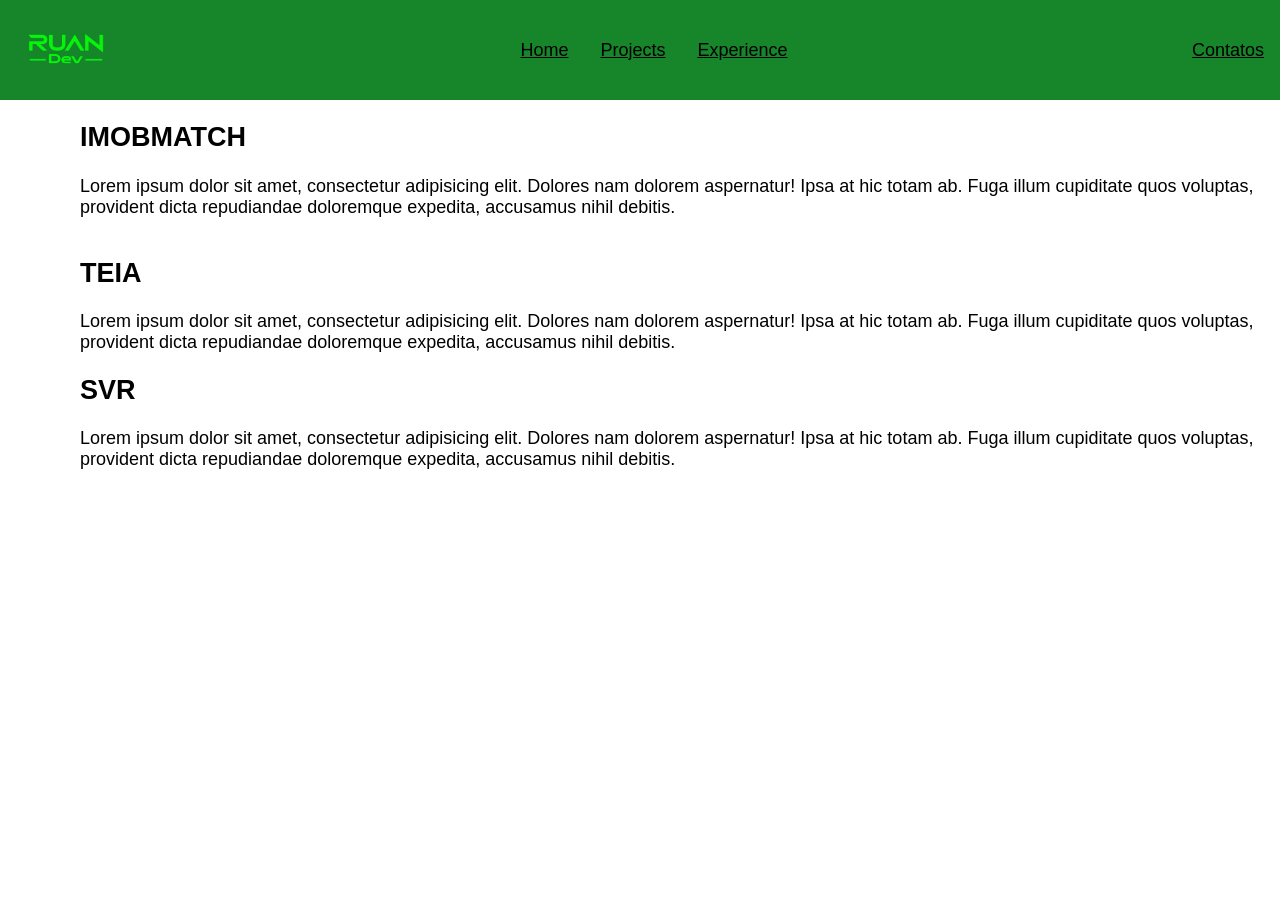
==== e1/index.html @ 101d38c6 "up" ====
<!DOCTYPE html>
<html lang="en">
<head>
    <meta charset="UTF-8">
    <meta name="viewport" content="width=device-width, initial-scale=1.0">
    <title>Ruan Rodrigues</title>
    <link rel="stylesheet" href="css/normalize.css">
    <link rel="stylesheet" href="css/style.css">
</head>
<body>
    <header class="header">
        <img src="img/logo.png" alt="Logo">
        <nav class="header__nav">
            <a class="header__link" href="">Home</a>
            <a class="header__link" href="#projeto">Projects</a>
            <a class="header__link" href="#experience">Experience</a>
        </nav>
        <div class="header_contato">
            <a class="header__link" href="#contato">Contatos</a>
        </div>
    </header>

    <main>
        <section id="projeto" class="projetos">
            <article class="projetos__item">
                <h2>IMOBMATCH</h2>
                <p>Lorem ipsum dolor sit amet, consectetur adipisicing elit. Dolores nam dolorem aspernatur! Ipsa at hic totam ab. Fuga illum cupiditate quos voluptas, provident dicta repudiandae doloremque expedita, accusamus nihil debitis.</p>
            </article>
        </section>

        <section id="experience" class="experience">
            <article class="experience__item">
                <h2>TEIA</h2>
                <p>Lorem ipsum dolor sit amet, consectetur adipisicing elit. Dolores nam dolorem aspernatur! Ipsa at hic totam ab. Fuga illum cupiditate quos voluptas, provident dicta repudiandae doloremque expedita, accusamus nihil debitis.</p>
            </article>

             <article class="experience__item">
                <h2>SVR</h2>
                <p>Lorem ipsum dolor sit amet, consectetur adipisicing elit. Dolores nam dolorem aspernatur! Ipsa at hic totam ab. Fuga illum cupiditate quos voluptas, provident dicta repudiandae doloremque expedita, accusamus nihil debitis.</p>
            </article>
        </section>

        <section id="contato" class="contato">
        </section>
    </main>



    <script src="scripts/scripts.js"></script>
</body>
</html>
---- e1/css/style.css ----
body {
        font-family: Arial, Helvetica, sans-serif;
        font-size: 18px;
    }

    .header {
        background-color: #17862a;
        color: white;
        display: flex;
        justify-content: space-between;
        align-items: center;
        padding-left: 1rem;
        padding-right: 1rem;
        padding-bottom: -1rem;
    }

    .header img {
        height: auto;
        max-height: 100px;
        padding: 0;
    }

    .header__link {
        color: black;
    }

    .header__nav {
        display: flex;
        gap: 2rem;
    }

    .projetos{
        display: flex;
        justify-content: center;
        
    }

    main{
        padding-left: 5rem;
    }
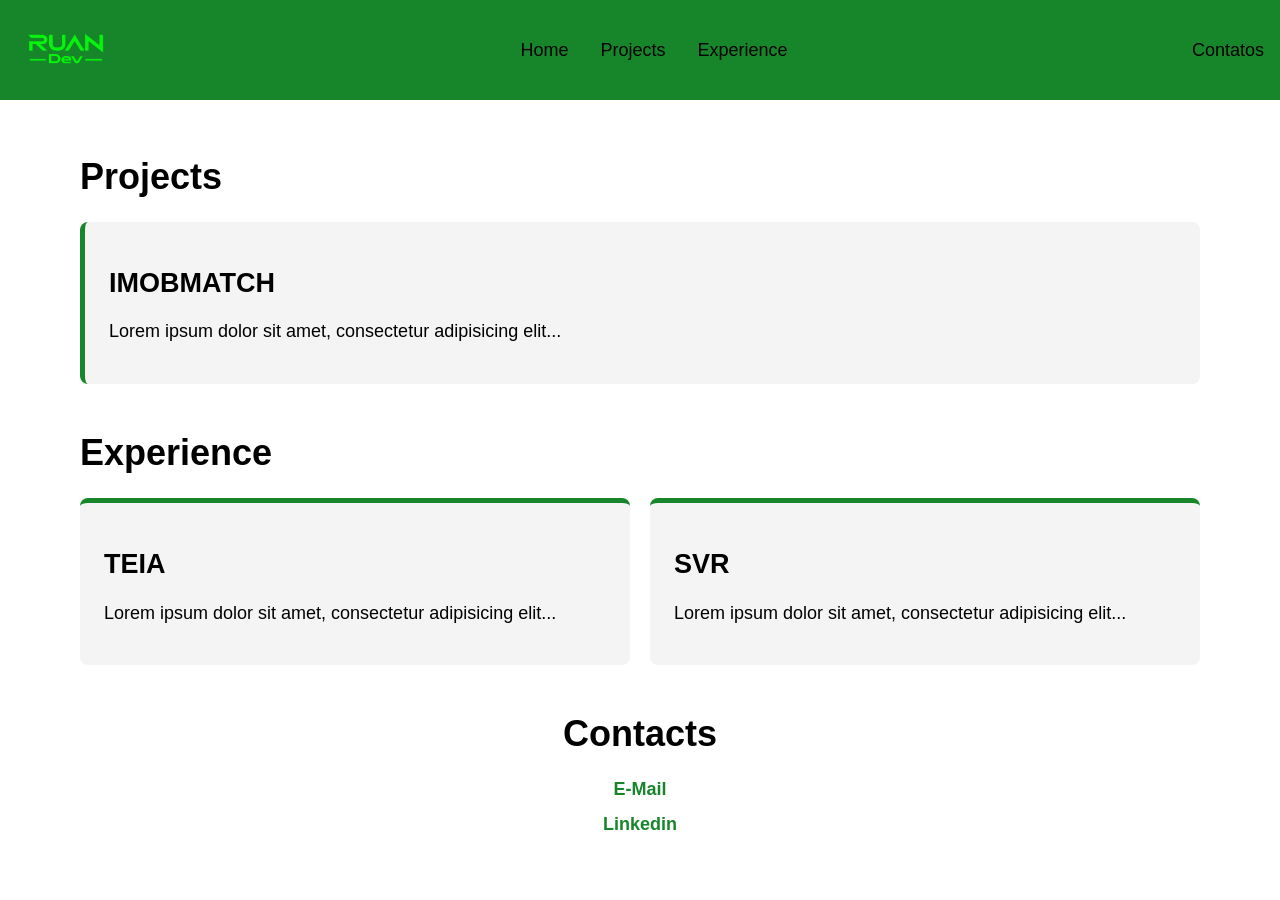
==== commit 9f9c1221: "up" ====
--- a/e1/index.html
+++ b/e1/index.html
@@ -1,5 +1,5 @@
 <!DOCTYPE html>
-<html lang="en">
+<html lang="pt-BR">
 <head>
     <meta charset="UTF-8">
     <meta name="viewport" content="width=device-width, initial-scale=1.0">
@@ -21,31 +21,48 @@
     </header>
 
     <main>
+        <!-- SEÇÃO PROJETOS -->
         <section id="projeto" class="projetos">
-            <article class="projetos__item">
-                <h2>IMOBMATCH</h2>
-                <p>Lorem ipsum dolor sit amet, consectetur adipisicing elit. Dolores nam dolorem aspernatur! Ipsa at hic totam ab. Fuga illum cupiditate quos voluptas, provident dicta repudiandae doloremque expedita, accusamus nihil debitis.</p>
-            </article>
+            <h1>Projects</h1>
+            <div class="projetos__container"> <!-- Novo container Flexbox -->
+                <article class="projetos__item">
+                    <h2>IMOBMATCH</h2>
+                    <p>Lorem ipsum dolor sit amet, consectetur adipisicing elit...</p>
+                </article>
+            </div>
         </section>
 
+        <!-- SEÇÃO EXPERIÊNCIA -->
         <section id="experience" class="experience">
-            <article class="experience__item">
-                <h2>TEIA</h2>
-                <p>Lorem ipsum dolor sit amet, consectetur adipisicing elit. Dolores nam dolorem aspernatur! Ipsa at hic totam ab. Fuga illum cupiditate quos voluptas, provident dicta repudiandae doloremque expedita, accusamus nihil debitis.</p>
-            </article>
+            <h1>Experience</h1>
+            <div class="experience__container"> <!-- Novo container Flexbox -->
+                <article class="experience__item">
+                    <h2>TEIA</h2>
+                    <p>Lorem ipsum dolor sit amet, consectetur adipisicing elit...</p>
+                </article>
 
-             <article class="experience__item">
-                <h2>SVR</h2>
-                <p>Lorem ipsum dolor sit amet, consectetur adipisicing elit. Dolores nam dolorem aspernatur! Ipsa at hic totam ab. Fuga illum cupiditate quos voluptas, provident dicta repudiandae doloremque expedita, accusamus nihil debitis.</p>
-            </article>
+                <article class="experience__item">
+                    <h2>SVR</h2>
+                    <p>Lorem ipsum dolor sit amet, consectetur adipisicing elit...</p>
+                </article>
+            </div>
         </section>
 
+        <!-- SEÇÃO CONTATO (Continua igual) -->
         <section id="contato" class="contato">
+            <h1>Contacts</h1>
+            <ul class="contato__items">
+                <li class="contato__item">
+                    <a href="mailto:ruan.rodrigues.silvaa@gmail.com" class="contato__link">E-Mail</a>
+                </li>
+                <li class="contato__item">
+                    <a href="https://linkedin.com" target="_blank" rel="noopener noreferrer" class="contato__link">Linkedin</a>
+                </li>
+            </ul>
         </section>
     </main>
 
 
-
     <script src="scripts/scripts.js"></script>
 </body>
-</html>+</html>
--- a/e1/css/style.css
+++ b/e1/css/style.css
@@ -1,40 +1,134 @@
-    body {
-        font-family: Arial, Helvetica, sans-serif;
-        font-size: 18px;
+/* Configurações Gerais */
+body {
+    font-family: Arial, Helvetica, sans-serif;
+    font-size: 18px;
+}
+
+main {
+    padding-left: 5rem;
+}
+
+/* Header (Cabeçalho) */
+.header {
+    background-color: #17862a;
+    color: white;
+    display: flex;
+    justify-content: space-between;
+    align-items: center;
+    padding-left: 1rem;
+    padding-right: 1rem;
+}
+
+.header a {
+    text-decoration: none; /* Remove a barra de baixo geral do header */
+}
+
+.header img {
+    height: auto;
+    max-height: 100px;
+    padding: 0;
+}
+
+.header__link {
+    color: black;
+}
+
+.header__nav {
+    display: flex;
+    gap: 2rem;
+}
+
+/* Seção de Contatos (BEM + Flexbox em Coluna) */
+.contato {
+    text-align: center; /* Centraliza o título "Contacts" */
+    margin-top: 2rem;
+}
+
+.contato__items {
+    display: flex;
+    flex-direction: column; /* Alinha os itens verticalmente */
+    align-items: center;    /* Centraliza a coluna no meio da tela */
+    gap: 15px;              /* Cria espaçamento entre os itens */
+    padding: 0;             /* Remove o recuo padrão do <ul> */
+}
+
+.contato__item {
+    list-style: none;       /* Remove a bolinha do <li> */
+}
+
+.contato__link {
+    text-decoration: none;  /* Remove a barra de baixo do link */
+    color: #17862a;         /* Cor padrão dos seus links (usando a do header) */
+    font-weight: bold;
+    transition: color 0.2s ease;
+}
+
+.contato__link:hover {
+    color: black;           /* Muda de cor quando passa o mouse */
+    text-decoration: underline; /* A barra reaparece no hover para dar feedback */
+}
+
+
+/* ==========================================================================
+   Seção de Projetos
+   ========================================================================== */
+.projetos {
+    margin-bottom: 3rem;
+}
+
+/* Container dos projetos: Ativa o Flexbox */
+.projetos__container {
+    display: flex;
+    flex-wrap: wrap;       /* Quebra para a próxima linha se não couber */
+    gap: 20px;             /* Espaço entre os cards */
+    margin-top: 1rem;
+}
+
+/* Cada card de projeto individual */
+.projetos__item {
+    flex: 1;               /* Faz os itens crescerem igualmente */
+    min-width: 280px;      /* Garante que o card não esmague no celular */
+    background-color: #f4f4f4;
+    padding: 1.5rem;
+    border-radius: 8px;
+    border-left: 5px solid #17862a; /* Detalhe com a cor do seu header */
+}
+
+/* ==========================================================================
+   Seção de Experiências
+   ========================================================================== */
+.experience {
+    margin-bottom: 3rem;
+}
+
+/* Container das experiências: Ativa o Flexbox */
+.experience__container {
+    display: flex;
+    flex-wrap: wrap;       /* Permite quebrar linha em telas menores */
+    gap: 20px;
+    margin-top: 1rem;
+}
+
+/* Cada card de experiência individual */
+.experience__item {
+    flex: 1;
+    min-width: 280px;
+    background-color: #f4f4f4;
+    padding: 1.5rem;
+    border-radius: 8px;
+    border-top: 5px solid #17862a; /* Detalhe preto no topo */
+}
+
+/* ==========================================================================
+   Ajustes de Layout Geral (Main)
+   ========================================================================== */
+main {
+    padding: 2rem 5rem;    /* Adiciona padding no topo/baixo e laterais */
+}
+
+/* Responsividade: Ajusta o espaçamento nas laterais em telas de celular */
+@media (max-width: 768px) {
+    main {
+        padding: 2rem 1.5rem; 
     }
-
-    .header {
-        background-color: #17862a;
-        color: white;
-        display: flex;
-        justify-content: space-between;
-        align-items: center;
-        padding-left: 1rem;
-        padding-right: 1rem;
-        padding-bottom: -1rem;
-    }
-
-    .header img {
-        height: auto;
-        max-height: 100px;
-        padding: 0;
-    }
-
-    .header__link {
-        color: black;
-    }
-
-    .header__nav {
-        display: flex;
-        gap: 2rem;
-    }
-
-    .projetos{
-        display: flex;
-        justify-content: center;
-        
-    }
-
-    main{
-        padding-left: 5rem;
-    }+}
